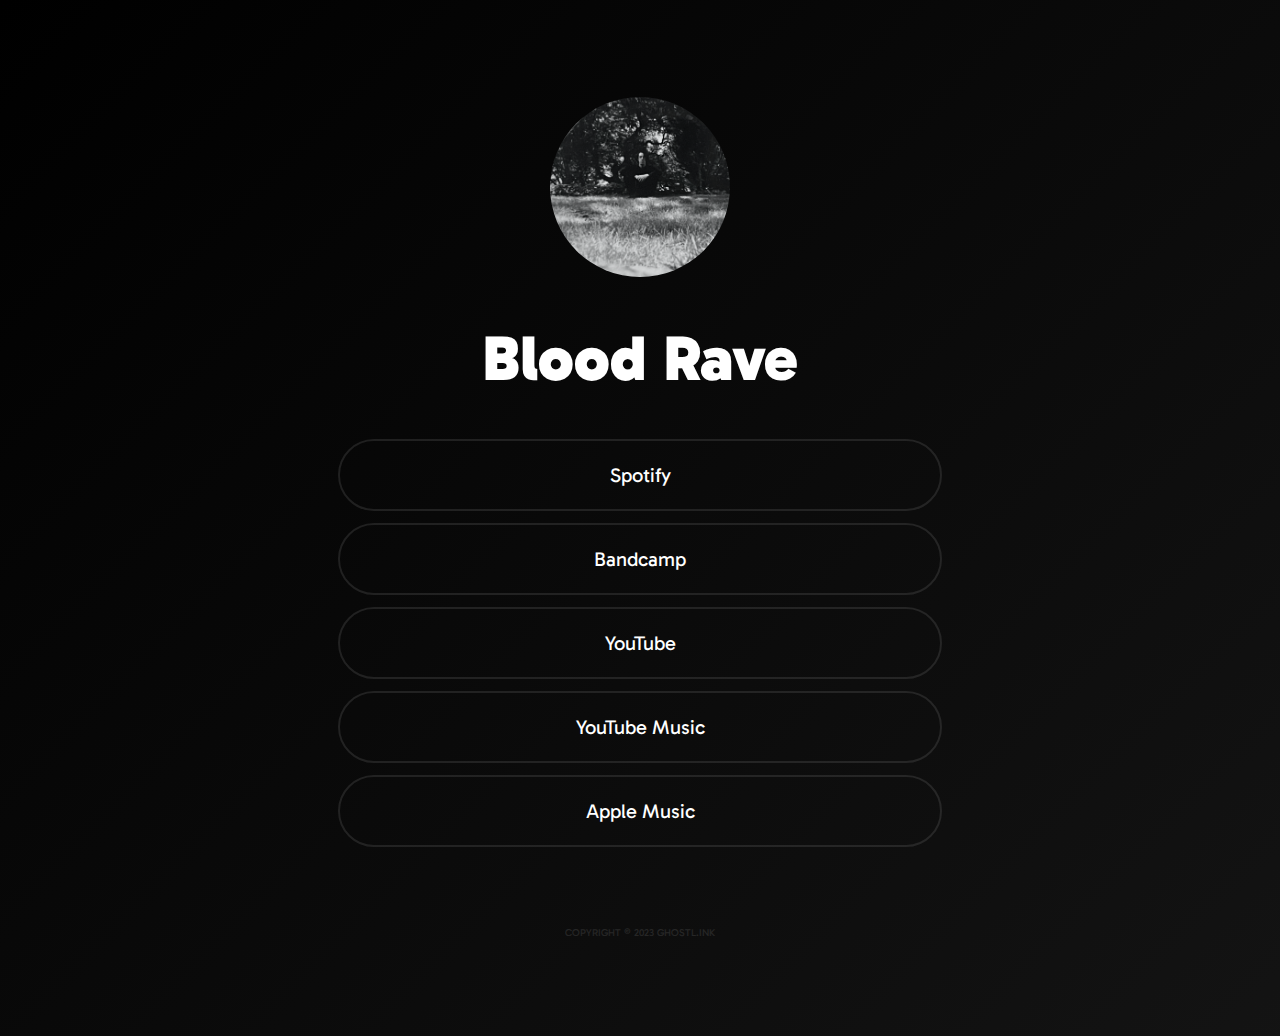
==== bloodrave/index.html @ f1e625d2 "link updates" ====
<!doctype html>
<html class="no-js" lang="">

<head>
  <meta charset="utf-8">
  <meta name="viewport" content="width=device-width, initial-scale=1">
  <title>&nbsp; ghostl.ink</title>
  
  <link rel="stylesheet" href="css/style.css">
  <meta name="description" content="">

  <meta property="og:title" content="">
  <meta property="og:type" content="">
  <meta property="og:url" content="">
  <meta property="og:image" content="">

  <link rel="icon" href="/favicon.ico" sizes="any">
  <link rel="icon" href="/icon.svg" type="image/svg+xml">
  <link rel="apple-touch-icon" href="icon.png">

  <link rel="manifest" href="site.webmanifest">
  <meta name="theme-color" content="#1B1B1B">
  
  <script type="text/javascript">

    var titleText = document.title;
    
    function titleMarquee() {
    
     titleText = titleText.substring(1, titleText.length) + titleText.substring(0, 1);
     document.title = titleText;
     setTimeout("titleMarquee()", 450);
     }
    
  </script>
  
  <link rel="preconnect" href="https://fonts.googleapis.com">
  <link rel="preconnect" href="https://fonts.gstatic.com" crossorigin>
  <link href="https://fonts.googleapis.com/css2?family=Gabarito:wght@400;800&display=swap" rel="stylesheet">
  
</head>

<body onload="titleMarquee()">

    <div class="wrapper">
        
        <header>
            <div class="profile-image" style="background: url('./avatar/lawn-edite.png'); background-size: cover; background-position: center center;">
            </div>
            <h1>Blood Rave</h1>
        </header>
        
        <div class="links">
          <ul>
              <li>
                  <a href="https://open.spotify.com/artist/4beB8JGjQTVp5g6B4h5rls?si=adW78KRbRZSO0dLrnSMMCw" title="Blood Rave on Spotify">Spotify</a>
              </li>
              <li>
                  <a href="https://bloodrave.bandcamp.com" title="Blood Rave on Bandcamp">Bandcamp</a>
              </li>
              <li>
                  <a href="https://www.youtube.com/@bloodxrave" title="Blood Rave on YouTube">YouTube</a>
              </li>
              <li>
                  <a href="https://music.youtube.com/channel/UCzm3R8Ct1grDQlSh8hnQLBA?si=NEcwdfLIkp7ujS2C" title="Blood Rave on YouTube Music">YouTube Music</a>
              </li>
              <li>
                  <a href="https://music.apple.com/us/artist/blood-rave/1716720416" title="Blood Rave on Apple Music">Apple Music</a>
              </li>
          </ul>
        </div>

        <footer>
            copyright &copy; 2023 ghostl.ink
        </footer>
    
    </div>

  <script src="js/script.js"></script>

</body>

</html>
---- bloodrave/css/style.css ----
@import url('https://fonts.googleapis.com/css2?family=Gabarito:wght@400;800&display=swap');

body {
  /*background: #1b1b1b;*/
  color: #ffffff;
  font-family: 'Gabarito', sans-serif;
  overflow-x: hidden;
background: linear-gradient(-45deg, #1b1b1b, #0a0a0a, #1a1a1a, #000000);
background-size: 400% 400%;
animation: gradient 15s ease infinite;
min-height: 100vh;
}

@keyframes gradient {
	0% {
		background-position: 0% 50%;
	}
	50% {
		background-position: 100% 50%;
	}
	100% {
		background-position: 0% 50%;
	}
}

 ul {
    list-style: none;
    margin: 0 auto 40px auto;
    padding: 0;
    display: flex;
    flex-direction: column;
    align-items: center;
    gap: 12px;
    width: 100%;
    width: 90%;
    max-width: 600%;
}

li {
    width: 100%;
    max-width: 600px;
    display: block;
    border-radius: 50px;
    border: 2px solid rgba(255, 255, 255, 0.1);
    transition: all 0.3s ease-in-out;
}

.links a {
    padding: 22px 0;
    display: block;
    text-align: center;
    font-size: 20px;
    width: 100%;
    color: #ffffff;
    text-decoration: none;
}

li:hover {
  border: 2px solid rgba(255, 255, 255, 0.6);
}

.wrapper {
  display: flex;
  flex-direction: column;
  justify-content: center;
  height: 100svh;
  padding: 60px 20px;
}

main {
  text-align: center;
  display: flex;
  flex-direction: column;
  align-items: center;
}

#mc_embed_signup_scroll {
  text-align: center;
  display: flex;
  flex-direction: column;
  align-items: center;
}

input[type="email"] {
  background: transparent;
  border-top: 0;
  border-right: 0;
  border-bottom: 1px solid #2e2e2e;
  border-left: 0;
  outline: 0;
  margin: 0 auto;
  padding: 10px !important;
  border-radius: 12px !important;
  color: #ffffff !important;
}

input[type="submit"] {
  color: #ffffff !important;
  background: transparent !important;
  padding: 0 !important;
  margin: 10px 0 0 0 !important;
  text-align: center !important;
  font-size: 15px !important;
  font-family: 'Gabarito', sans-serif !important;
}

.helper_text {
  background: transparent !important;
  color: #ffffff !important;
}

header {
  display: flex;
  flex-direction: column;
  align-items: center;
  justify-content: center;
}

header h1 {
  text-align: center;
  font-weight: 900;
  font-size: 64px;
}

footer {
  padding-top: 40px;
  text-align: center;
  text-transform: uppercase;
  font-size: 10px;
  opacity: 0.1;
}


.profile-image {
  overflow: hidden;
  border-radius: 50%;
  width: 180px;
  height: 180px;
}
.profile-image img {
  min-width: 100%;
  height: 100%;
  object-fit: cover;
  object-position: center;
  display: block;
}
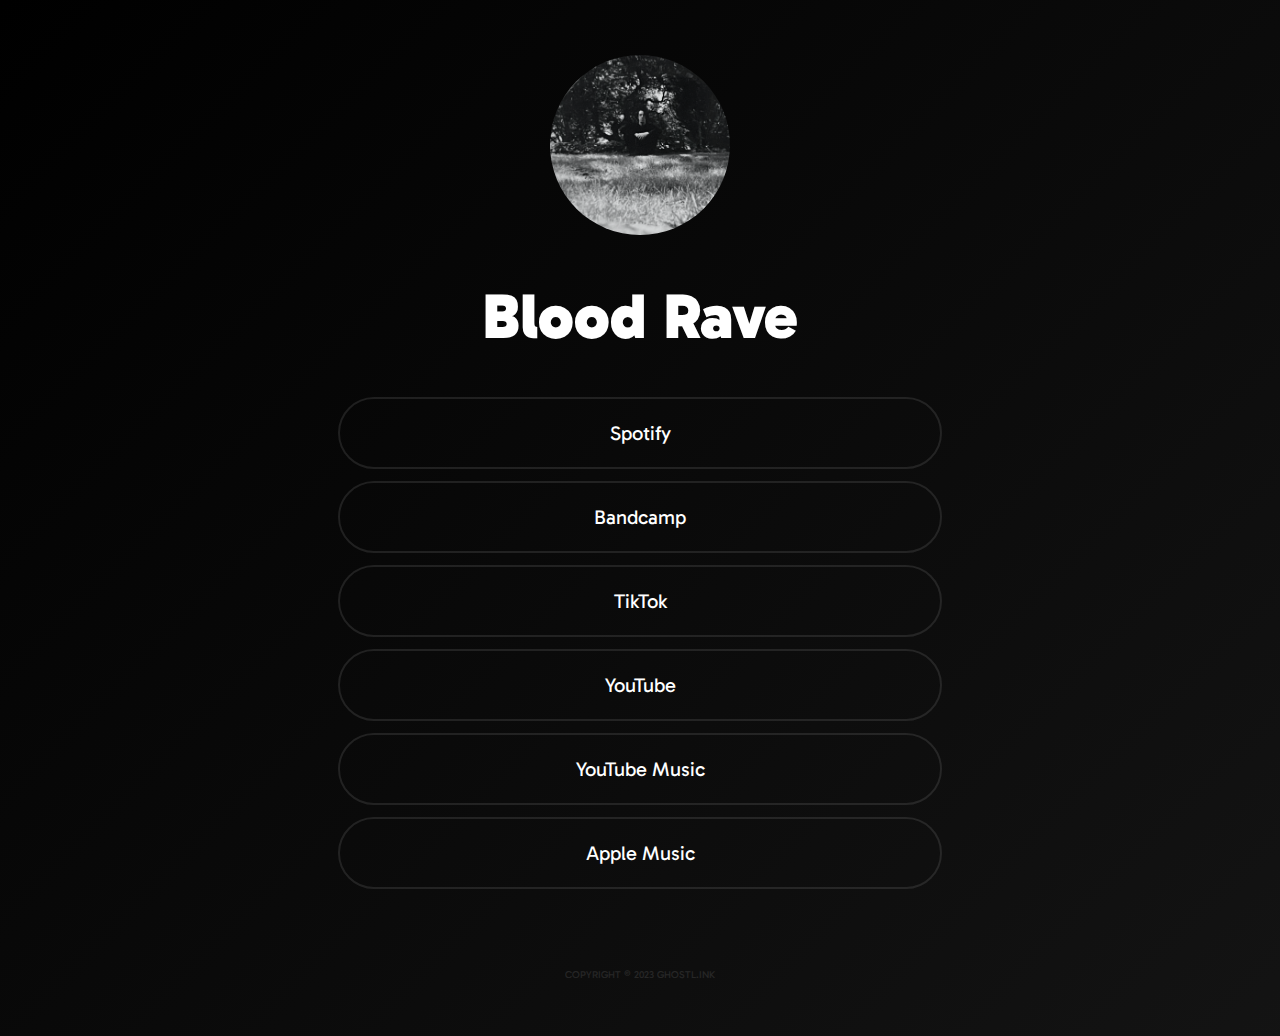
==== commit 87f4db63: "link updates" ====
--- a/bloodrave/index.html
+++ b/bloodrave/index.html
@@ -57,6 +57,9 @@
               </li>
               <li>
                   <a href="https://bloodrave.bandcamp.com" title="Blood Rave on Bandcamp">Bandcamp</a>
+              </li>              
+              <li>
+                  <a href="www.tiktok.com/@bloodxrave" title="Blood Rave on TikTok">TikTok</a>
               </li>
               <li>
                   <a href="https://www.youtube.com/@bloodxrave" title="Blood Rave on YouTube">YouTube</a>
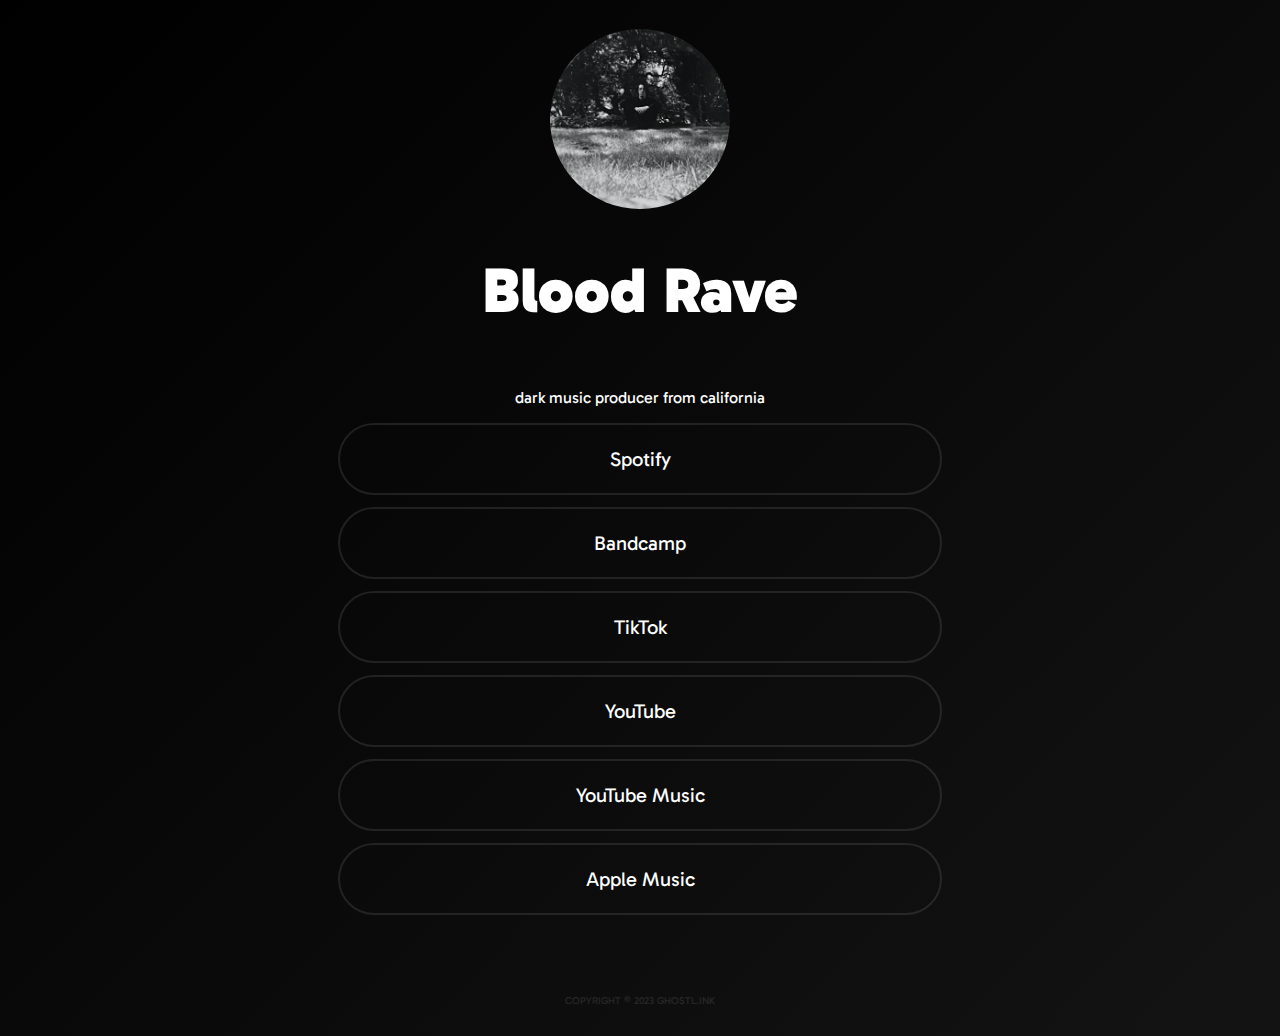
==== commit 0201c938: "link updates" ====
--- a/bloodrave/index.html
+++ b/bloodrave/index.html
@@ -48,6 +48,9 @@
             <div class="profile-image" style="background: url('./avatar/lawn-edite.png'); background-size: cover; background-position: center center;">
             </div>
             <h1>Blood Rave</h1>
+            <div class="bio">
+                <p>dark music producer from california</p>
+            </div>
         </header>
         
         <div class="links">
@@ -59,7 +62,7 @@
                   <a href="https://bloodrave.bandcamp.com" title="Blood Rave on Bandcamp">Bandcamp</a>
               </li>              
               <li>
-                  <a href="www.tiktok.com/@bloodxrave" title="Blood Rave on TikTok">TikTok</a>
+                  <a href="https://www.tiktok.com/@bloodxrave" title="Blood Rave on TikTok">TikTok</a>
               </li>
               <li>
                   <a href="https://www.youtube.com/@bloodxrave" title="Blood Rave on YouTube">YouTube</a>
--- a/bloodrave/css/style.css
+++ b/bloodrave/css/style.css
@@ -143,4 +143,8 @@
   object-fit: cover;
   object-position: center;
   display: block;
+}
+
+.bio p {
+  color: #ffffff;
 }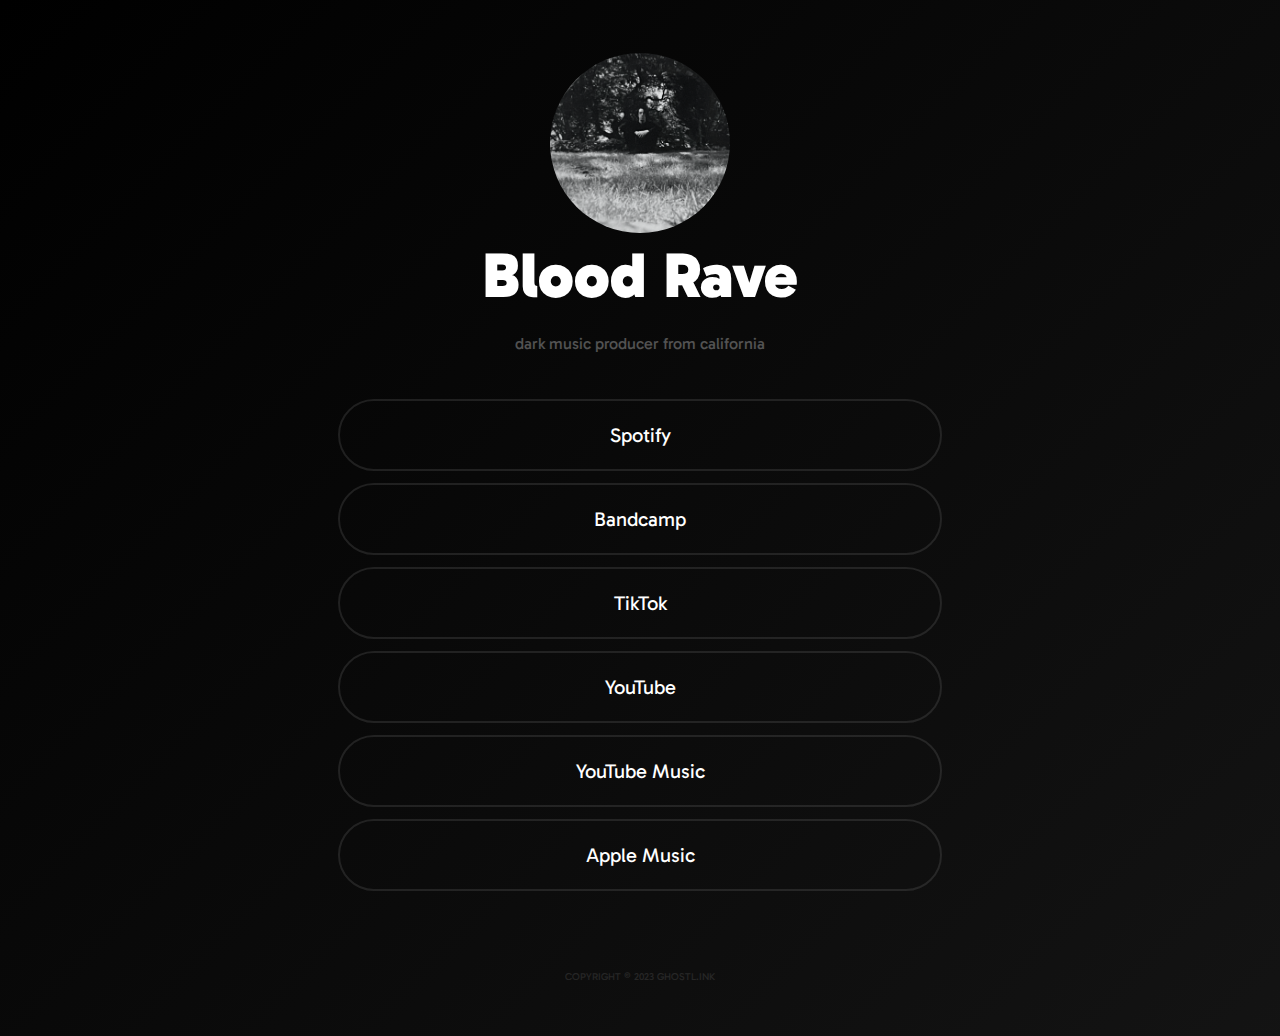
==== commit 2940dccf: "link updates" ====
--- a/bloodrave/index.html
+++ b/bloodrave/index.html
@@ -9,17 +9,17 @@
   <link rel="stylesheet" href="css/style.css">
   <meta name="description" content="">
 
-  <meta property="og:title" content="">
+  <meta property="og:title" content="Blood Rave | ghostl.ink">
   <meta property="og:type" content="">
-  <meta property="og:url" content="">
-  <meta property="og:image" content="">
+  <meta property="og:url" content="https://ghostl.ink/bloodrave">
+  <meta property="og:image" content="./lawn-edite.png">
 
-  <link rel="icon" href="/favicon.ico" sizes="any">
-  <link rel="icon" href="/icon.svg" type="image/svg+xml">
-  <link rel="apple-touch-icon" href="icon.png">
-
-  <link rel="manifest" href="site.webmanifest">
-  <meta name="theme-color" content="#1B1B1B">
+  <link rel="apple-touch-icon" sizes="76x76" href="../apple-touch-icon.png">
+  <link rel="icon" type="image/png" sizes="32x32" href="../favicon-32x32.png">
+  <link rel="icon" type="image/png" sizes="16x16" href="../favicon-16x16.png">
+  <link rel="manifest" href="../site.webmanifest">
+  <meta name="msapplication-TileColor" content="#da532c">
+  <meta name="theme-color" content="#1b1b1b">
   
   <script type="text/javascript">
 
--- a/bloodrave/css/style.css
+++ b/bloodrave/css/style.css
@@ -120,6 +120,7 @@
   text-align: center;
   font-weight: 900;
   font-size: 64px;
+  margin: 4px;
 }
 
 footer {
@@ -136,6 +137,7 @@
   border-radius: 50%;
   width: 180px;
   height: 180px;
+  animation: fadient 12s linear infinite;
 }
 .profile-image img {
   min-width: 100%;
@@ -145,6 +147,16 @@
   display: block;
 }
 
+@keyframes fadient {
+  0% { box-shadow: -6px 0 12px 12px rgba(248, 21, 248, 0.01), -3px 0 20px 20px rgba(23, 255, 255, 0.02); }
+  50% { box-shadow: 3px 0 20px 20px rgba(23, 255, 255, 0.02), 6px 0 12px 12px rgba(248, 21, 248, 0.04); }
+  100% { box-shadow: -6px 0 12px 12px rgba(248, 21, 248, 0.03), -3px 0 20px 20px rgba(23, 255, 255, 0.01); }
+}
+.bio {
+  margin: 0 0 30px 0;
+}
+
 .bio p {
   color: #ffffff;
+  opacity: 0.3;
 }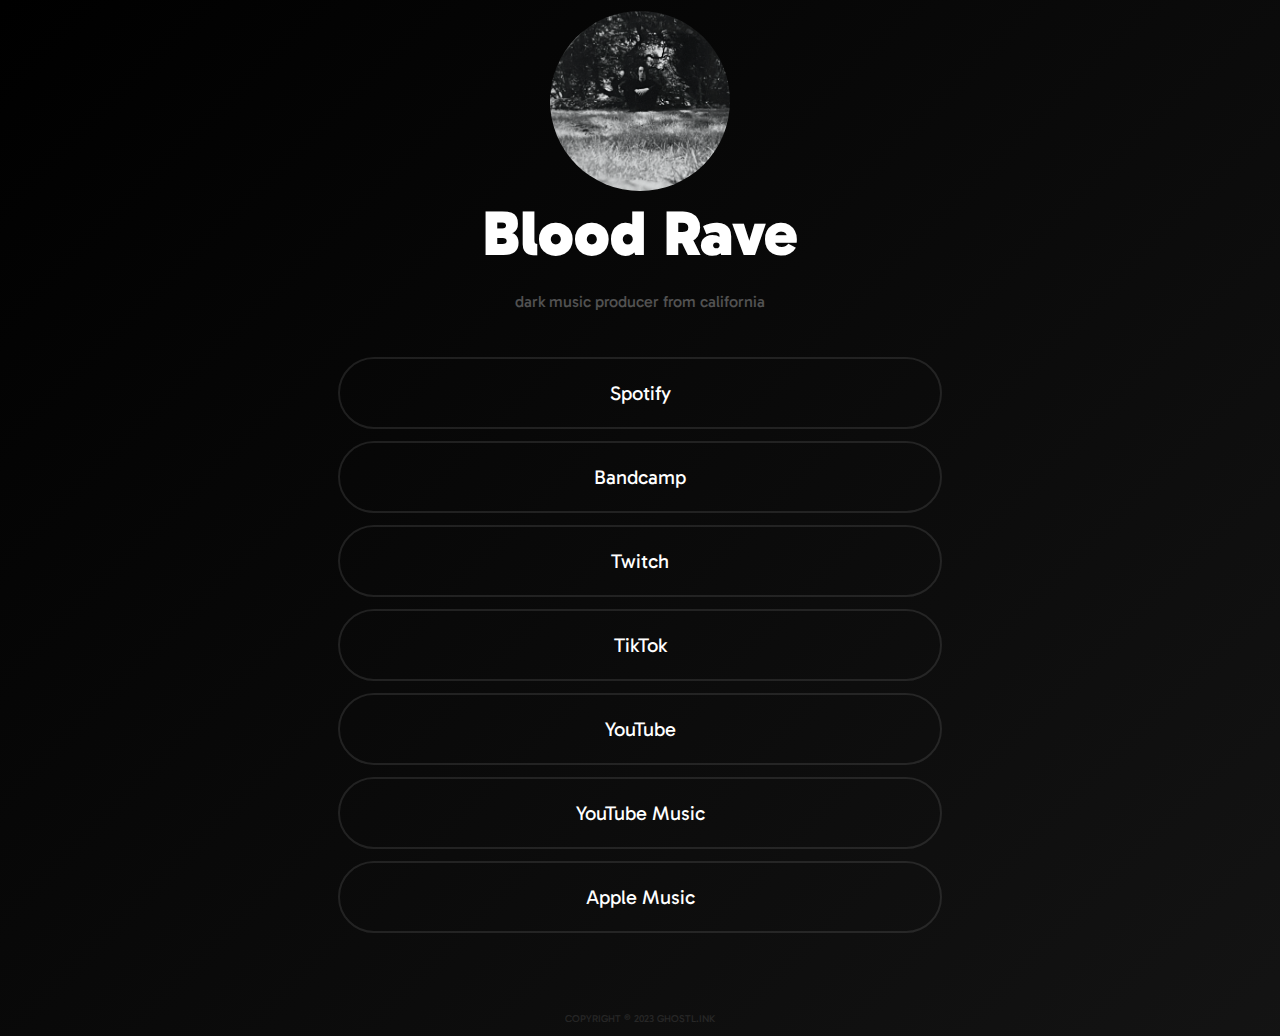
==== commit 088d0ec5: "adding new link" ====
--- a/bloodrave/index.html
+++ b/bloodrave/index.html
@@ -10,14 +10,14 @@
   <meta name="description" content="">
 
   <meta property="og:title" content="Blood Rave | ghostl.ink">
-  <meta property="og:type" content="">
+  <meta property="og:type" content="music:musician">
   <meta property="og:url" content="https://ghostl.ink/bloodrave">
-  <meta property="og:image" content="./lawn-edite.png">
+  <meta property="og:image" content="./avatar/lawn-edite.png">
 
-  <link rel="apple-touch-icon" sizes="76x76" href="../apple-touch-icon.png">
-  <link rel="icon" type="image/png" sizes="32x32" href="../favicon-32x32.png">
-  <link rel="icon" type="image/png" sizes="16x16" href="../favicon-16x16.png">
-  <link rel="manifest" href="../site.webmanifest">
+  <link rel="apple-touch-icon" sizes="76x76" href="apple-touch-icon.png">
+  <link rel="icon" type="image/png" sizes="32x32" href="favicon-32x32.png">
+  <link rel="icon" type="image/png" sizes="16x16" href="favicon-16x16.png">
+  <link rel="manifest" href="site.webmanifest">
   <meta name="msapplication-TileColor" content="#da532c">
   <meta name="theme-color" content="#1b1b1b">
   
@@ -60,6 +60,9 @@
               </li>
               <li>
                   <a href="https://bloodrave.bandcamp.com" title="Blood Rave on Bandcamp">Bandcamp</a>
+              </li>
+              <li>
+                <a href="https://www.twitch.tv/blooodrave" title="Blood Rave on Twitch">Twitch</a>
               </li>              
               <li>
                   <a href="https://www.tiktok.com/@bloodxrave" title="Blood Rave on TikTok">TikTok</a>
--- a/bloodrave/css/style.css
+++ b/bloodrave/css/style.css
@@ -57,6 +57,7 @@
 
 li:hover {
   border: 2px solid rgba(255, 255, 255, 0.6);
+  animation: fadient 12s linear infinite;
 }
 
 .wrapper {
@@ -139,6 +140,7 @@
   height: 180px;
   animation: fadient 12s linear infinite;
 }
+
 .profile-image img {
   min-width: 100%;
   height: 100%;
